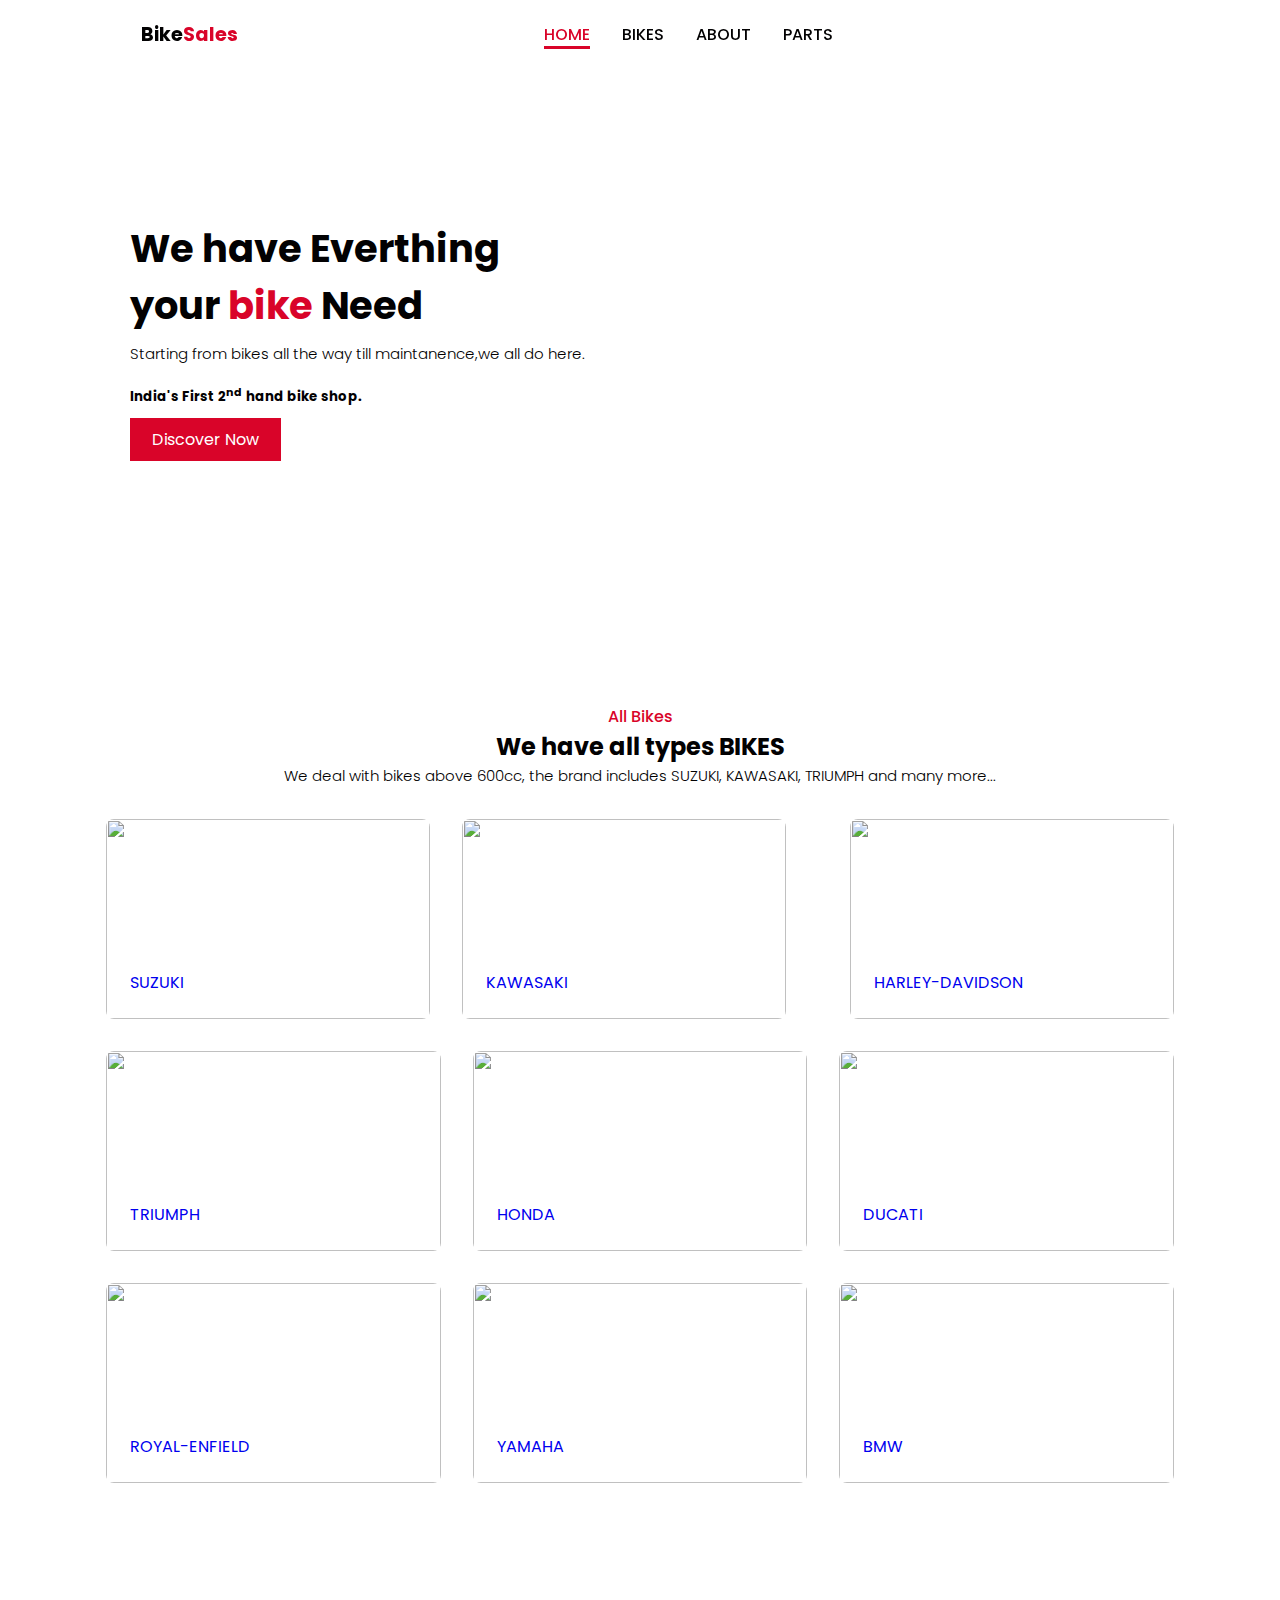
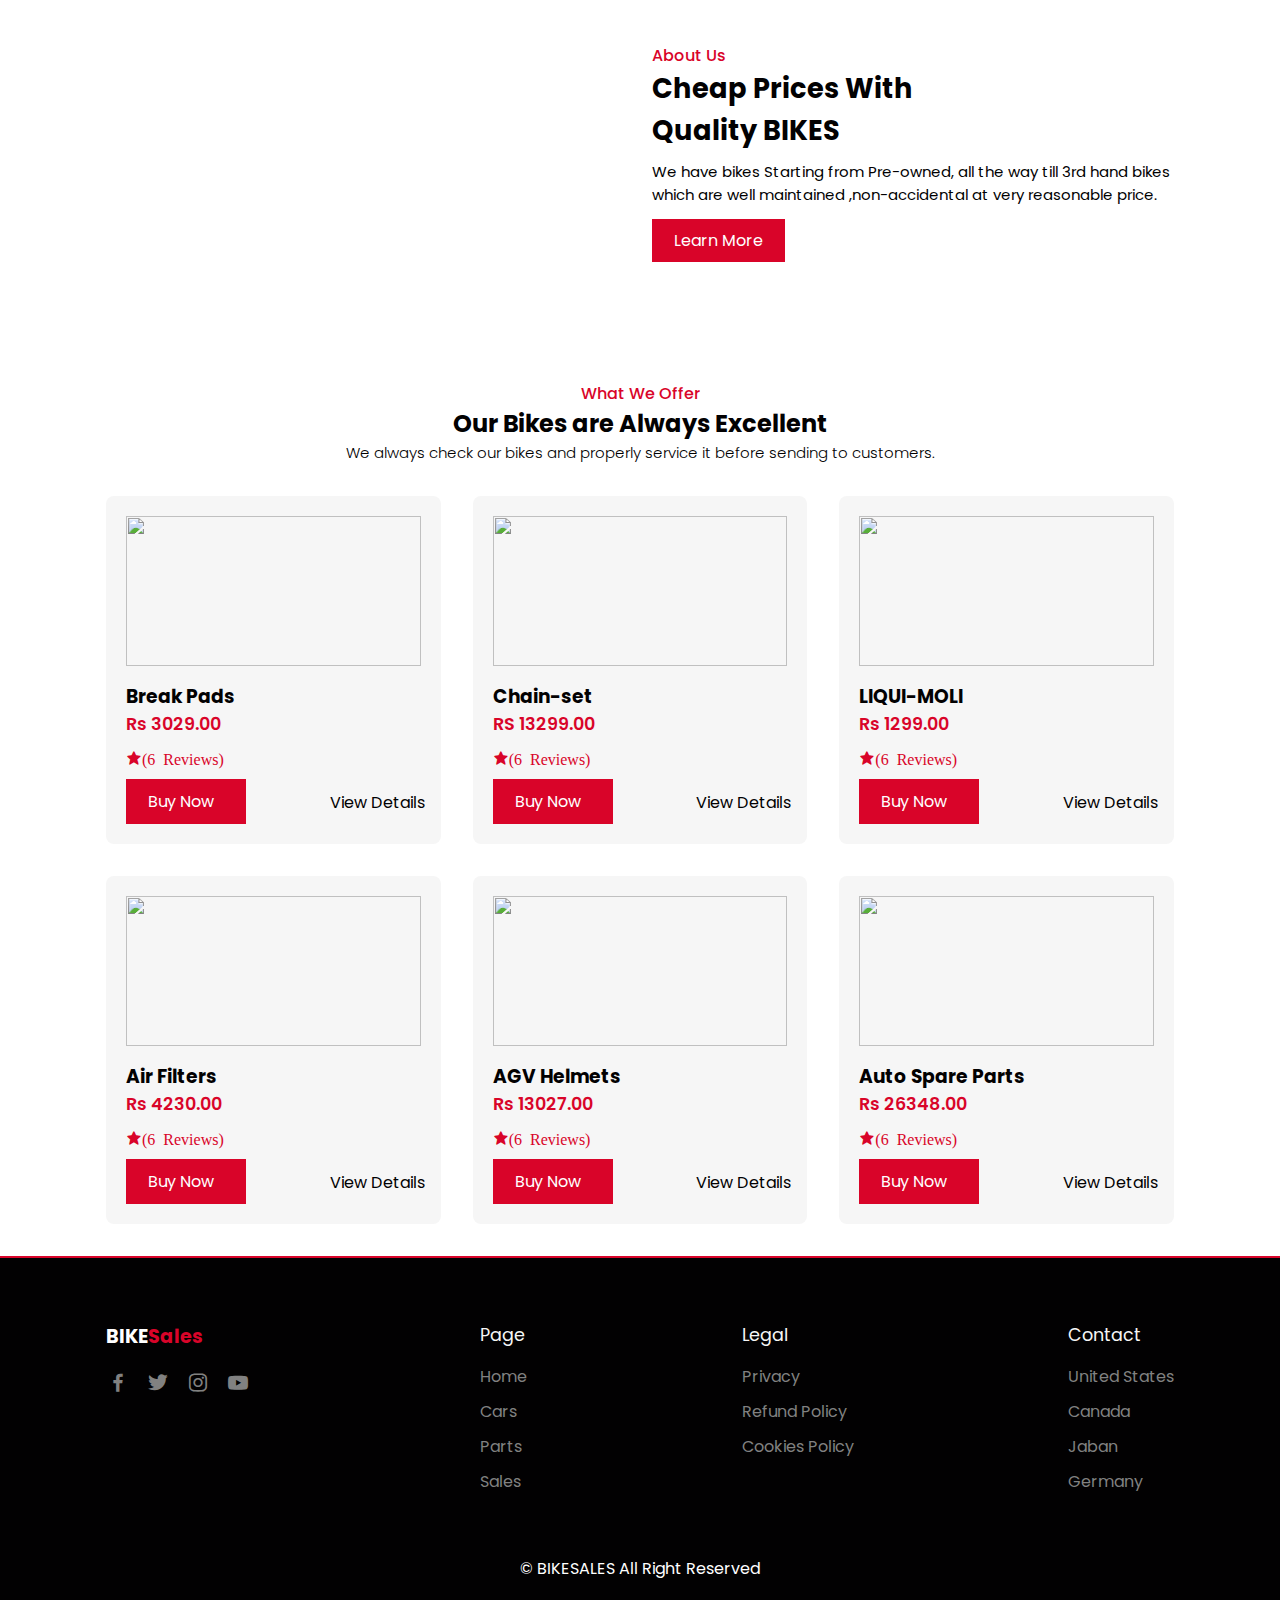
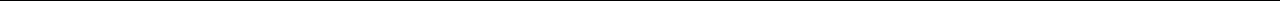
==== index.html @ ee693f8c "new" ====
<!DOCTYPE html>
<html lang="en">

<head>
    <meta charset="UTF-8">
    <meta http-equiv="X-UA-Compatible" content="IE=edge">
    <meta name="viewport" content="width=device-width, initial-scale=1.0">
    <title>Bike sales</title>
    <!--Link To Css-->
    <link rel="stylesheet" href="style.css">
    <!--Box Icons-->
    <link href='https://unpkg.com/boxicons@2.1.4/css/boxicons.min.css' rel='stylesheet'>
</head>

<body>
    <!--Navbar-->
    <header>
        <!--Nav Container-->
        <div class="nav container">
            <!--Menu Icon-->
            <i class='bx bx-menu' id="menu-icon"></i>
            <!--Logo-->
            <a href="#" class="logo">Bike<span>Sales</span></a>
            <!--Navbar List-->
            <ul class="navbar">
                <li> <a href="#home" class="active">Home</a></li>
                <li> <a href="#cars">Bikes</a></li>
                <li> <a href="#about">About</a></li>
                <li> <a href="#parts">Parts</a></li>
            </ul>
            <!--search Icon-->
            <i class='bx bx-search' id="search-icon"></i>
            <!--search Box-->
            <div class="search-box container">
                <input type="search" name="" id="" placeholder="Search here...">
            </div>
        </div>
        </div>
    </header>
    <!--Home section-->
    <section class="home" id="home">
        <div class="home-text">
            <h1>We have Everthing <br> your <span>bike</span> Need</h1>
            <p>Starting from bikes all the way till maintanence,we all do here.<br>
            <h5>India's First 2<sup>nd</sup> hand bike shop.</h5> </p>
            <!--home Button-->
            <a href="#" class="btn">Discover Now</a>
        </div>

    </section>
    <!--cars section-->
    <section class="cars" id="cars">
        <div class="heading">
            <span>All Bikes</span>
            <h2>We have all types BIKES</h2>
            <p>We deal with bikes above 600cc, the brand includes SUZUKI, KAWASAKI, TRIUMPH and many more...</p>
        </div>
        <!--Cars container-->
        <div class="cars-container container">
            <!--Box 1-->
            <div class="box">
                <a href="suzuki.html"><img src="/img/car1.jpg" alt=""></a>
                <a href="suzuki.html"><h2>SUZUKI</h2></a>
            </div>
            <!--Box 2-->
            <div class="box">
                <a href="kawasaki.html"><img src="/img/car2.jpg" alt=""></a>
                <a href="kawasaki.html"><h2>KAWASAKI</h2>
            </div>

            <!--Box 7-->
            <div class="box">
                <a href="harleydavidson.html"><img src="/img/car5.jpg" alt=""></a>
                <a href="harleydavidson.html"><h2>HARLEY-DAVIDSON</h2></a>
            </div>

            <!--Box 3-->
            <div class="box">
                <a href="triumph.html"><img src="/img/car3.jpg" alt=""></a>
                <a href="triumph.html"><h2>TRIUMPH</h2></a>
            </div>

            <!--Box 4-->
            <div class="box">
                <a href="honda.html"><img src="/img/car4.jpg" alt=""></a>
                <a href="honda.html"><h2>HONDA</h2></a>
            </div>

            <!--Box 5-->
            <div class="box">
                <a href="ducati.html"><img src="/img/car7.jpeg" alt=""></a>
                <a href="ducati.html"><h2>DUCATI</h2></a>
            </div>

            <!--Box 6-->
            <div class="box">
                <a href="RE.html"><img src="/img/car6.jpg" alt=""></a>
                <a href="RE.html"><h2>ROYAL-ENFIELD</h2></a>
            </div>

            <!--Box 7-->
            <div class="box">
                <a href="yamaha.html"><img src="img\Yamaha-Logo.webp" alt=""></a>
                <a href="yamaha.html"><h2>YAMAHA</h2></a>
            </div>

            <!--Box 8-->
            <div class="box">
                <a href="BMW.html"><img src="/img/car8.jpg" alt=""></a>
                <a href="BMW.html"><h2>BMW</h2></a>
            </div>
        </div>

    </section>

    <!--About-->
    <section>
        <section class="about container" id="about">
            <div class="about-img">
                <img src="/img/about.png" alt="">
            </div>
            <div class="about-text">
                <span>About Us</span>
                <h2>Cheap Prices With <br> Quality BIKES</h2>
                <p>We have bikes Starting from Pre-owned, all the way till 3rd hand bikes which are well maintained
                    ,non-accidental at very reasonable price.
                </p>
                <!--About Button-->
                <a href="#" class="btn">Learn More</a>
            </div>
        </section>
    </section>
    <!--parts section-->
    <section class="parts" id="parts">
        <div class="heading">
            <span>What We Offer</span>
            <h2>Our Bikes are Always Excellent</h2>
            <p>We always check our bikes and properly service it before sending to customers. </p>
        </div>
        <!--parts container-->
        <div class="parts-container container">
            <!--Box 1-->

            <div class="box">
                <img src="/img/part1.png" alt="">
                <h3>Break Pads</h3>
                <span>Rs 3029.00</span>
                <i class='bx bxs-star'>(6 Reviews)</i>
                <a href="personal_details.html" class="btn">Buy Now</a>
                <a href="#" class="details">View Details</a>
            </div>

            <!--Box 2-->

            <div class="box">
                <img src="/img/part2.png" alt="">
                <h3>Chain-set</h3>
                <span>RS 13299.00</span>
                <i class='bx bxs-star'>(6 Reviews)</i>
                <a href="personal_details.html" class="btn">Buy Now</a>
                <a href="#" class="details">View Details</a>
            </div>

            <!--Box 3-->

            <div class="box">
                <img src="/img/part3.png" alt="">
                <h3>LIQUI-MOLI</h3>
                <span>Rs 1299.00</span>
                <i class='bx bxs-star'>(6 Reviews)</i>
                <a href="personal_details.html" class="btn">Buy Now</a>
                <a href="#" class="details">View Details</a>
            </div>

            <!--Box 4-->

            <div class="box">
                <img src="/img/part4.png" alt="">
                <h3>Air Filters</h3>
                <span>Rs 4230.00</span>
                <i class='bx bxs-star'>(6 Reviews)</i>
                <a href="personal_details.html" class="btn">Buy Now</a>
                <a href="#" class="details">View Details</a>
            </div>

            <!--Box 5-->

            <div class="box">
                <img src="/img/part5.png" alt="">
                <h3>AGV Helmets</h3>
                <span>Rs 13027.00</span>
                <i class='bx bxs-star'>(6 Reviews)</i>
                <a href="personal_details.html" class="btn">Buy Now</a>
                <a href="#" class="details">View Details</a>
            </div>

            <!--Box 6-->

            <div class="box">
                <img src="/img/part6.png" alt="">
                <h3>Auto Spare Parts</h3>
                <span>Rs 26348.00</span>
                <i class='bx bxs-star'>(6 Reviews)</i>
                <a href="personal_details.html" class="btn">Buy Now</a>
                <a href="#" class="details">View Details</a>
            </div>
        </div>
    </section>
 
    <!--footer-->
    <section class="footer">
        <div class="footer-container container">
            <div class="footer-box">
                <a href="#" class="logo">BIKE<span>Sales</span></a>
                <div class="social">
                    <a href="#"><i class='bx bxl-facebook'></i></a>
                    <a href="#"><i class='bx bxl-twitter'></i></a>
                    <a href="#"><i class='bx bxl-instagram'></i></a>
                    <a href="#"><i class='bx bxl-youtube'></i></a>
                </div>
            </div>
            <div class="footer-box">
                <h3>Page</h3>
                <a href="#">Home</a>
                <a href="#">Cars</a>
                <a href="#">Parts</a>
                <a href="#">Sales</a>
            </div>

            <div class="footer-box">
                <h3>Legal</h3>
                <a href="#">Privacy</a>
                <a href="#">Refund Policy</a>
                <a href="#">Cookies Policy</a>
            </div>

            <div class="footer-box">
                <h3>Contact</h3>
                <p>United States</p>
                <p>Canada</p>
                <p> Jaban</p>
                <p>Germany</p>
            </div>
        </div>
    </section>

    <!--Copyright-->
    <div class="copyright">
        <p>&#169; BIKESALES All Right Reserved</p>
    </div>

    <!--Link To JS-->
    <script src="main.js"></script>

</body>

</html>
---- style.css ----
/*Google Fonts*/
@import url('https://fonts.googleapis.com/css2?family=Poppins:wght@300;400;500;600;700&display=swap');

* {
    font-family: 'Poppins', sans-serif;
    margin: 0;
    padding: 0;
    scroll-padding-top: 1rem;
    scroll-behavior: smooth;
    list-style: none;
    box-sizing: border-box;
    text-decoration: none;
}

/*Variables*/

:root {
    --main-color: #d90429;
    --text-color: #020102;
    --bg-color: #fff;
}

/* custom scroll Bar*/
html::-webkit-scrollbar {
    width: 0.5rem;
    background: transparent;
}

html::-webkit-scrollbar-thumb {
    border-radius: 5rem;
    background: var(--text-color);
}

section {
    padding: 4rem 0 2rem;

}

img {
    width: 100%;
}

body {
    color: var(--text-color);
}

.container {
    max-width: 1068px;
    margin-left: auto;
    margin-right: auto;
}

header {
    display: block;
    width: 100%;
    position: fixed;
    top: 0;
    left: 0;
    z-index: 100;
}

header.shadow {
    background-color: var(--bg-color);
    box-shadow: 4px 4px 4px rgb(15 54 55 / 10%);
    transition: 0.5s ease;
}

header.shadow #search-icon {
    color: var(--text-color);
}

.nav {
    display: flex;
    align-items: center;
    justify-content: space-between;
    padding: 20px 35px;
}

#menu-icon {
    font-size: 24px;
    cursor: pointer;
    color: var(--text-color);
    display: none;
}

.logo {
    font-size: 1.2rem;
    font-weight: 700;
    color: var(--text-color);
}


.logo span {
    color: var(--main-color);
}

.navbar {
    display: flex;
    column-gap: 2rem;
}

.navbar a {
    color: var(--text-color);
    font-size: 1rem;
    text-transform: uppercase;
    font-weight: 500;

}

.navbar a:hover,
.navbar .active {
    color: var(--main-color);
    border-bottom: 3px solid var(--main-color);
}

#search-icon {
    font-size: 1px;
    cursor: pointer;
    color: var(--bg-color);
}

.search-box {
    position: absolute;
    top: 110%;
    right: 0;
    left: 0;
    background: var(--bg-color);
    box-shadow: 4px 4px 20px rgb(15 54 55 / 10%);
    border: 1px solid var(--main-color);
    border-radius: 0.5rem;
    clip-path: circle(0% at 100% 0%);
}

.search-box.active {
    clip-path: circle(144% at 100% 0%);
    transition: 0.4s;
}

.search-box input {
    width: 100%;
    padding: 20px;
    border: none;
    outline: none;
    background: transparent;
    font-size: 1rem;

}

.home {
    max-width: 1300px;
    margin: auto;
    width: 100%;
    min-height: 640px;
    display: flex;
    align-items: center;
    background: url(/img/Background-home.png);
    background-repeat: no-repeat;
    background-size: cover;
    background-position: center left;
}

.home-text {
    padding-left: 130px;
}

.home-text h1 {
    font-size: 2.4rem;
}


.home-text span {
    color: var(--main-color);
}

.home-text p {
    font-size: 0.938rem;
    font-weight: 300;
    margin: 0.5rem 0 1.2rem;
}

.btn {
    padding: 10px 22px;
    background: var(--main-color);
    color: var(--bg-color);
    font-weight: 400;
}

.btn:hover {
    background: #fd052f;

}

.heading {
    text-align: center;
}

.heading span {
    font-weight: 500;
    color: var(--main-color);
}

.heading p {
    font-size: 0.938rem;
    font-weight: 300;
}


.cars-container {
    display: flex;
    flex-wrap: wrap;
    gap: 2rem;
    margin-top: 2rem;

}

.cars-container .box {
    flex: 1 1 17rem;
    position: relative;
    height: 200px;
    border-radius: 0.5rem;
    overflow: hidden;
}

.cars-container .box img {
    width: 100%;
    height: 100%;
    object-fit: cover;
    overflow: hidden;
}

.cars-container .box img:hover {
    transform: scale(1.1);
    transition: 0.5s;

}

.cars-container .box h2 {
    position: absolute;
    bottom: 1rem;
    left: 1rem;
    font-weight: 400;
    font-size: 1rem;
    background-color: var(--bg-color);
    padding: 8px;
    border-radius: 0.5rem;

}

.cars-container .box:hover h2 {
    background: var(--main-color);
    color: var(--bg-color);
}


.about {
    display: flex;
    flex-wrap: wrap;
    align-items: center;
    gap: 1.5rem;

}

.about-img {
    flex: 1 1 21rem;
}

.about-text {
    flex: 1 1 21rem;
}


.about-text span {
    font-weight: 500;
    color: var(--main-color);
}

.about-text h2 {
    font-size: 1.7rem;
}

.about-text p {
    font-size: 0.938rem;
    margin: 0.5rem 0 1.4rem;
}


.parts-container {
    display: flex;
    flex-wrap: wrap;
    gap: 2rem;
    margin-top: 2rem;
}

.parts-container .box {
    flex: 1 1 17rem;
    position: relative;
    padding: 20px;
    display: flex;
    flex-direction: column;
    background: #f6f6f6;
    border-radius: 0.5rem;

}

.parts-container .box img {
    width: 100%;
    height: 150px;
    object-fit: contain;
    object-position: center;
    margin-bottom: 1rem;
}

.parts-container .box h2 {
    font-size: 1.1rem;
    font-weight: 600;
}

.parts-container .box span {
    font-size: 1.1rem;
    font-weight: 600;
    color: var(--main-color);
}

.parts-container .box .bx {
    color: var(--main-color);
    margin: 0.8rem 0;
}

.parts-container .box .btn {
    max-width: 120px;
}


.parts-container .box .details {
    display: flex;
    align-items: center;
    position: absolute;
    bottom: 1.8rem;
    right: 1rem;
    font-size: 1rem;
    color: var(--text-color);
}

.parts-container .box .details:hover {
    color: var(--main-color);
    text-decoration: underline;
}


.blog-container {
    display: flex;
    flex-wrap: wrap;
    gap: 2rem;
    margin-top: 2rem;
}

.blog-container .box {
    flex: 1 1 13rem;
    padding: 20px;
}

.blog-container .box:hover {
    background: #f6f6f6;
}

.blog-container .box span {
    font-size: 0.8rem;
    color: var(--main-color);
}

.blog-container h3 {
    font-size: 1.2rem;

}

.blog-container.box p {
    font-size: 0.938rems;
    margin: 4px 0;
}

.blog-container .box .blog-btn {
    display: flex;
    align-items: center;
    column-gap: 4px;
    color: var(--text-color);

}

.blog-container .box .blog-btn .bx {
    font-size: 20px;
}

.blog-container .box .blog-btn:hover {
    color: var(--main-color);
    column-gap: 0.7rem;
    transition: 0.4s;

}

.footer {
    background: var(--text-color);
    color: #f6f6f6;
    border-top: 2px solid var(--main-color);
}

.footer-container {
    display: flex;
    justify-content: space-between;
    gap: 1rem;
}

.footer-container .logo {
    color: var(--bg-color);
    margin-bottom: 1rem;

}

.footer-container .footer-box {
    display: flex;
    flex-direction: column;
}


.social {
    display: flex;
    align-items: center;
}

.social a {
    font-size: 24px;
    color: var(--bg-color);
    margin-right: 1rem;
}


.social a:hover {
    color: var(--main-color);
}


.footer-box h3 {
    font-size: 1.1rem;
    font-weight: 400;
    margin-bottom: 1rem;

}


.footer-box p:hover {
    color: var(--main-color);
}


.footer-box a,
.footer-box p {
    color: #818181;
    margin-bottom: 10px;

}


.footer-box a:hover {
    color: var(--main-color);
}


.copyright {
    padding: 20px;
    text-align: center;
    color: var(--bg-color);
    background: var(--text-color);
}

.copyright p:hover {
    color: var(--main-color);
}


/* Making Responsive */
@media (max-width: 1080px) {
    .container {
        margin-left: 1rem;
        margin-right: 1rem;
    }
}

@media (max-width: 991px) {
    .nav {
        padding: 15px 20px;
    }

    section {
        padding: 3rem 0 1rem;
    }

    .home-text {
        padding-left: 2rem;
    }

    .home-text h1 {
        font-size: 2.1rem;
    }
}

@media (max-width: 920px) {
    #search-icon {
        color: var(--text-color);
    }
}

@media (max-width: 768px) {
    .search-box input {
        padding: 15px;
    }

    .nav {
        padding: 10px 0;
    }

    #menu-icon {
        display: initial;
    }

    .navbar {
        position: absolute;
        top: 100%;
        right: 0;
        left: 0;
        display: flex;
        flex-direction: column;
        background: var(--bg-color);
        row-gap: 0.5rem;
        text-align: center;
        box-shadow: 4px 4px 20px rgb(15 54 55 / 20%);
        clip-path: circle(0% at 0% 0%);
        transition: 0.6s;
    }

    .navbar a {
        display: block;
        padding: 15px;
    }

    .navbar a:hover,
    .navbar .active {
        border-bottom: none;
        background: var(--main-color);
        color: var(--bg-color);
    }

    .navbar.active {
        clip-path: circle(144% at 0% 0%);
    }

    .blog-container .box {
        padding: 4px;
    }
}

@media (max-width: 727px) {
    .heading span {
        font-size: 0.9rem;
    }

    .heading h2 {
        font-size: 1.4rem;
    }

    .about {
        flex-direction: column-reverse;
    }

    .about-text {
        text-align: center;
    }

    .about-text h2 {
        font-size: 1.4rem;
    }
}

@media (max-width: 607px) {
    .footer-container {
        display: grid;
        grid-template-columns: 1fr 1fr;
    }
}

@media (max-width: 360px) {
    .search-box input {
        padding: 11px;
    }

    .home {
        min-height: 500px;
    }

    .home-text h1 {
        font-size: 2rem;
    }

    .home-text p br {
        display: contents;
    }
}

.card {
    display: flex;
    flex-direction: column;
    max-width: 400px;
    box-shadow: 7px 7px 25px 1px rgba(0, 0, 0, 0.06);
    border-radius: 5px;
    overflow: hidden;
    padding-bottom: 10px;
    background: #ffffff;
}
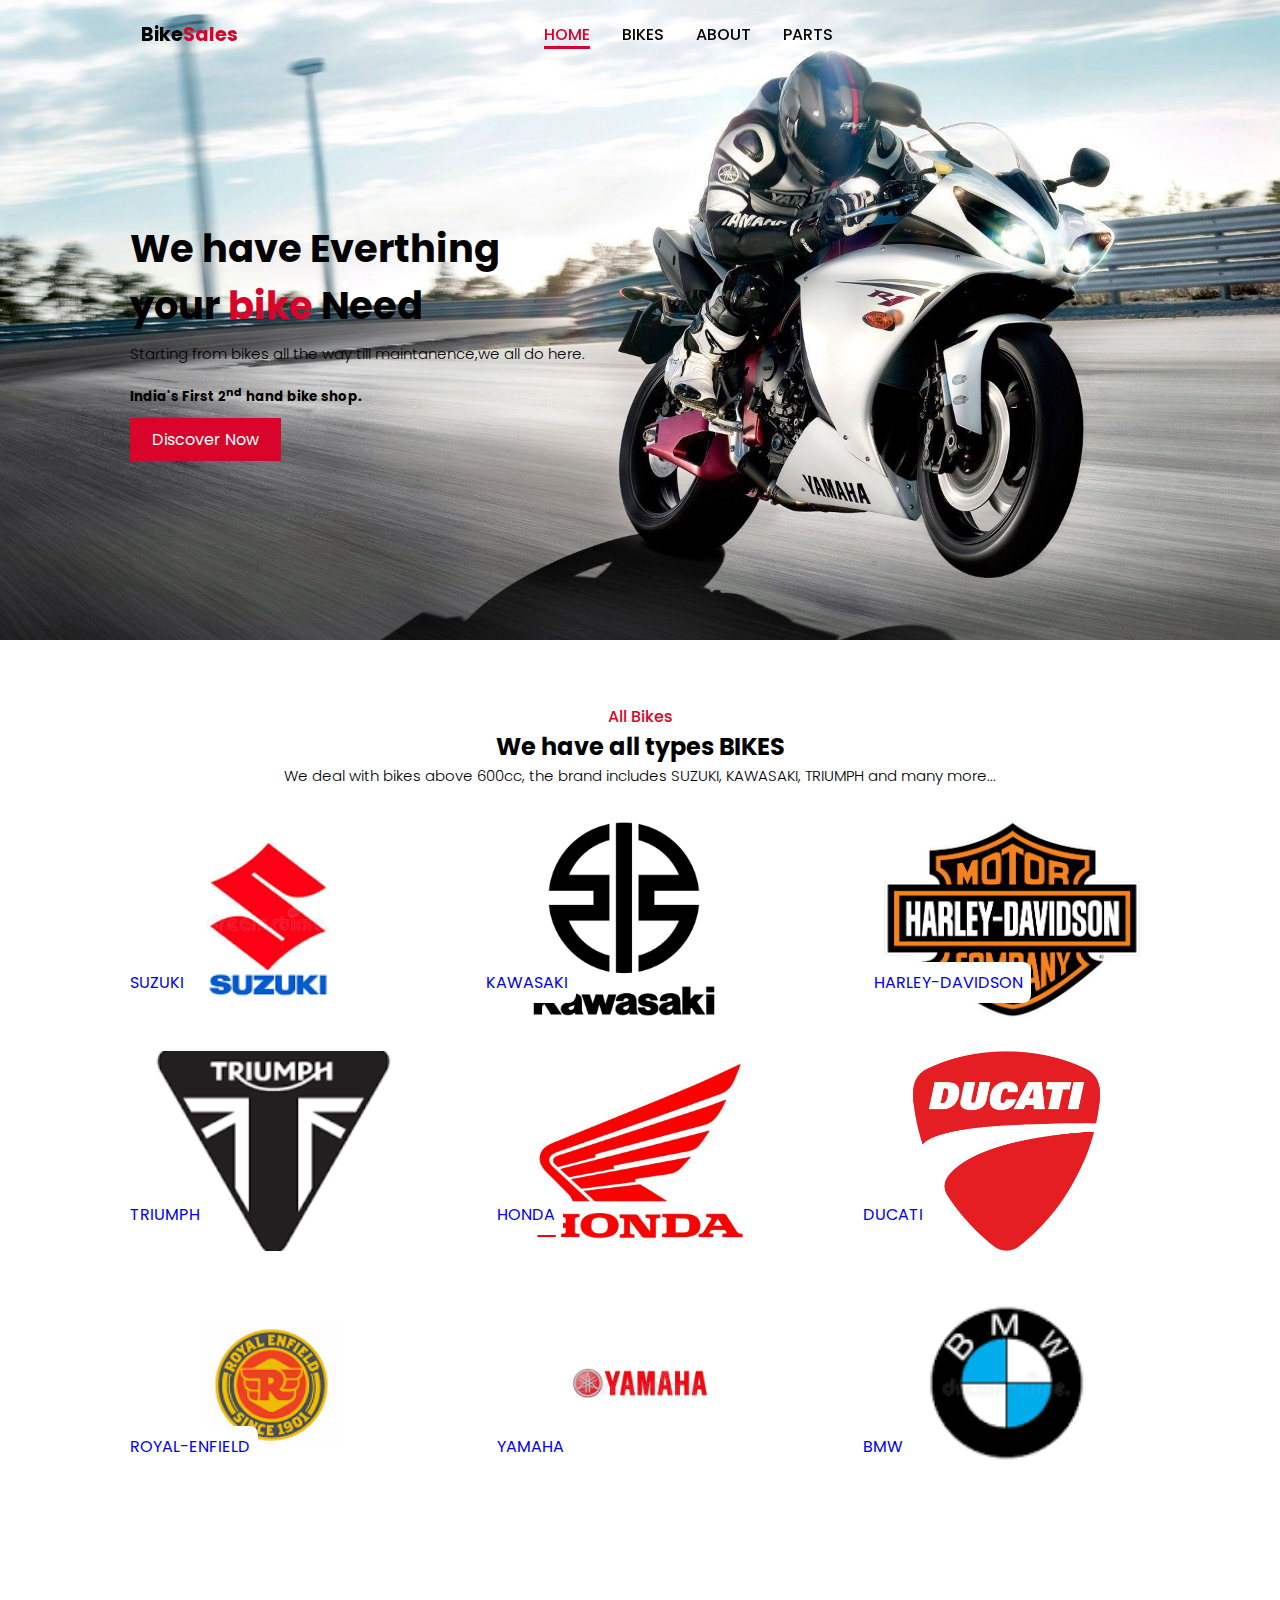
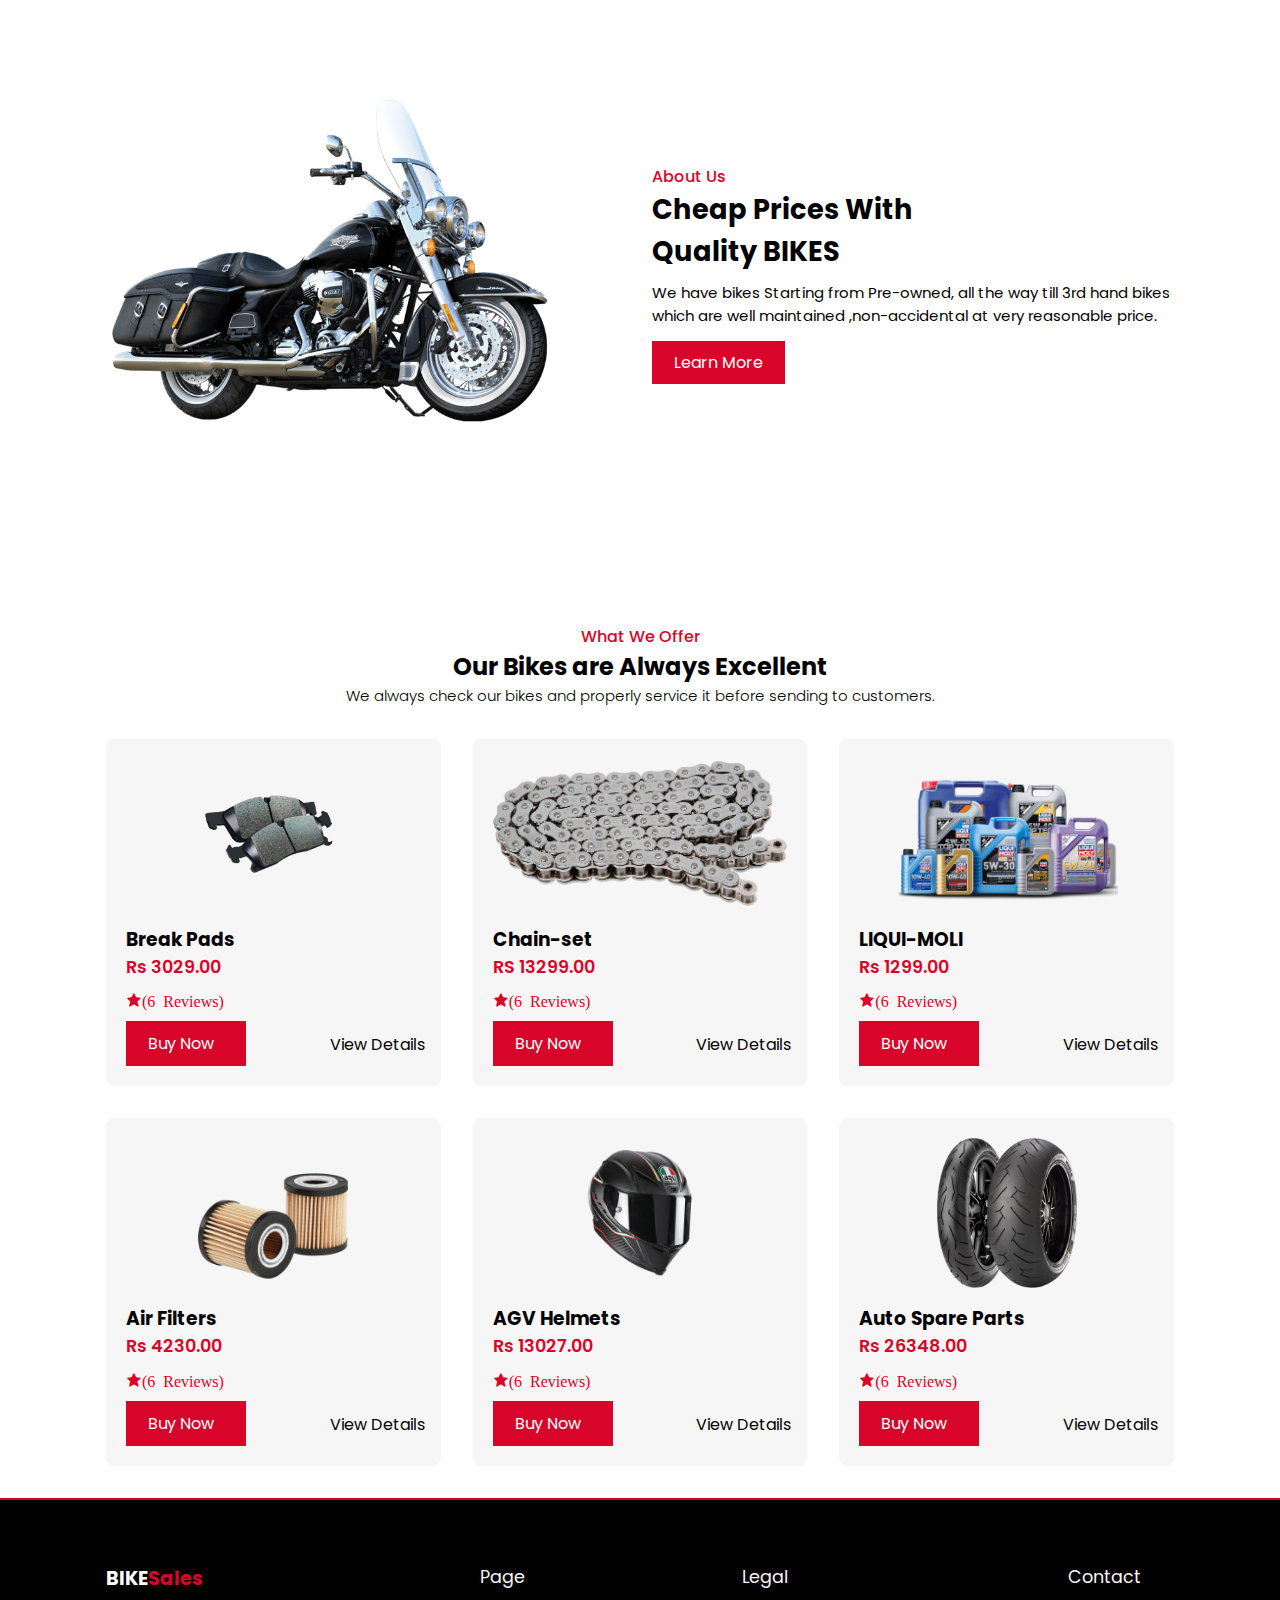
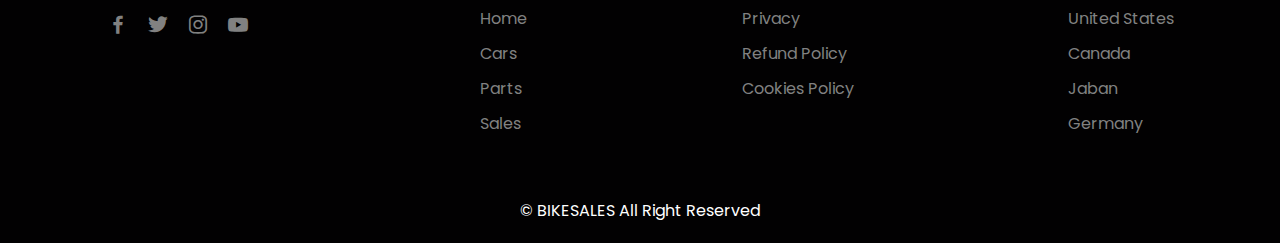
==== commit 3ef0cc39: "Update index.html" ====
--- a/index.html
+++ b/index.html
@@ -59,54 +59,54 @@
         <div class="cars-container container">
             <!--Box 1-->
             <div class="box">
-                <a href="suzuki.html"><img src="/img/car1.jpg" alt=""></a>
+                <a href="suzuki.html"><img src="car1.jpg" alt=""></a>
                 <a href="suzuki.html"><h2>SUZUKI</h2></a>
             </div>
             <!--Box 2-->
             <div class="box">
-                <a href="kawasaki.html"><img src="/img/car2.jpg" alt=""></a>
+                <a href="kawasaki.html"><img src="car2.jpg" alt=""></a>
                 <a href="kawasaki.html"><h2>KAWASAKI</h2>
             </div>
 
             <!--Box 7-->
             <div class="box">
-                <a href="harleydavidson.html"><img src="/img/car5.jpg" alt=""></a>
+                <a href="harleydavidson.html"><img src="car5.jpg" alt=""></a>
                 <a href="harleydavidson.html"><h2>HARLEY-DAVIDSON</h2></a>
             </div>
 
             <!--Box 3-->
             <div class="box">
-                <a href="triumph.html"><img src="/img/car3.jpg" alt=""></a>
+                <a href="triumph.html"><img src="car3.jpg" alt=""></a>
                 <a href="triumph.html"><h2>TRIUMPH</h2></a>
             </div>
 
             <!--Box 4-->
             <div class="box">
-                <a href="honda.html"><img src="/img/car4.jpg" alt=""></a>
+                <a href="honda.html"><img src="car4.jpg" alt=""></a>
                 <a href="honda.html"><h2>HONDA</h2></a>
             </div>
 
             <!--Box 5-->
             <div class="box">
-                <a href="ducati.html"><img src="/img/car7.jpeg" alt=""></a>
+                <a href="ducati.html"><img src="car7.jpeg" alt=""></a>
                 <a href="ducati.html"><h2>DUCATI</h2></a>
             </div>
 
             <!--Box 6-->
             <div class="box">
-                <a href="RE.html"><img src="/img/car6.jpg" alt=""></a>
+                <a href="RE.html"><img src="car6.jpg" alt=""></a>
                 <a href="RE.html"><h2>ROYAL-ENFIELD</h2></a>
             </div>
 
             <!--Box 7-->
             <div class="box">
-                <a href="yamaha.html"><img src="img\Yamaha-Logo.webp" alt=""></a>
+                <a href="yamaha.html"><img src="Yamaha-Logo.webp" alt=""></a>
                 <a href="yamaha.html"><h2>YAMAHA</h2></a>
             </div>
 
             <!--Box 8-->
             <div class="box">
-                <a href="BMW.html"><img src="/img/car8.jpg" alt=""></a>
+                <a href="BMW.html"><img src="car8.jpg" alt=""></a>
                 <a href="BMW.html"><h2>BMW</h2></a>
             </div>
         </div>
@@ -117,7 +117,7 @@
     <section>
         <section class="about container" id="about">
             <div class="about-img">
-                <img src="/img/about.png" alt="">
+                <img src="about.png" alt="">
             </div>
             <div class="about-text">
                 <span>About Us</span>
@@ -142,7 +142,7 @@
             <!--Box 1-->
 
             <div class="box">
-                <img src="/img/part1.png" alt="">
+                <img src="part1.png" alt="">
                 <h3>Break Pads</h3>
                 <span>Rs 3029.00</span>
                 <i class='bx bxs-star'>(6 Reviews)</i>
@@ -153,7 +153,7 @@
             <!--Box 2-->
 
             <div class="box">
-                <img src="/img/part2.png" alt="">
+                <img src="part2.png" alt="">
                 <h3>Chain-set</h3>
                 <span>RS 13299.00</span>
                 <i class='bx bxs-star'>(6 Reviews)</i>
@@ -164,7 +164,7 @@
             <!--Box 3-->
 
             <div class="box">
-                <img src="/img/part3.png" alt="">
+                <img src="part3.png" alt="">
                 <h3>LIQUI-MOLI</h3>
                 <span>Rs 1299.00</span>
                 <i class='bx bxs-star'>(6 Reviews)</i>
@@ -175,7 +175,7 @@
             <!--Box 4-->
 
             <div class="box">
-                <img src="/img/part4.png" alt="">
+                <img src="part4.png" alt="">
                 <h3>Air Filters</h3>
                 <span>Rs 4230.00</span>
                 <i class='bx bxs-star'>(6 Reviews)</i>
@@ -186,7 +186,7 @@
             <!--Box 5-->
 
             <div class="box">
-                <img src="/img/part5.png" alt="">
+                <img src="part5.png" alt="">
                 <h3>AGV Helmets</h3>
                 <span>Rs 13027.00</span>
                 <i class='bx bxs-star'>(6 Reviews)</i>
@@ -197,7 +197,7 @@
             <!--Box 6-->
 
             <div class="box">
-                <img src="/img/part6.png" alt="">
+                <img src="part6.png" alt="">
                 <h3>Auto Spare Parts</h3>
                 <span>Rs 26348.00</span>
                 <i class='bx bxs-star'>(6 Reviews)</i>
@@ -254,4 +254,4 @@
 
 </body>
 
-</html>+</html>
--- a/style.css
+++ b/style.css
@@ -153,7 +153,7 @@
     min-height: 640px;
     display: flex;
     align-items: center;
-    background: url(/img/Background-home.png);
+    background: url(Background-home.png);
     background-repeat: no-repeat;
     background-size: cover;
     background-position: center left;
@@ -613,4 +613,4 @@
     overflow: hidden;
     padding-bottom: 10px;
     background: #ffffff;
-}+}
